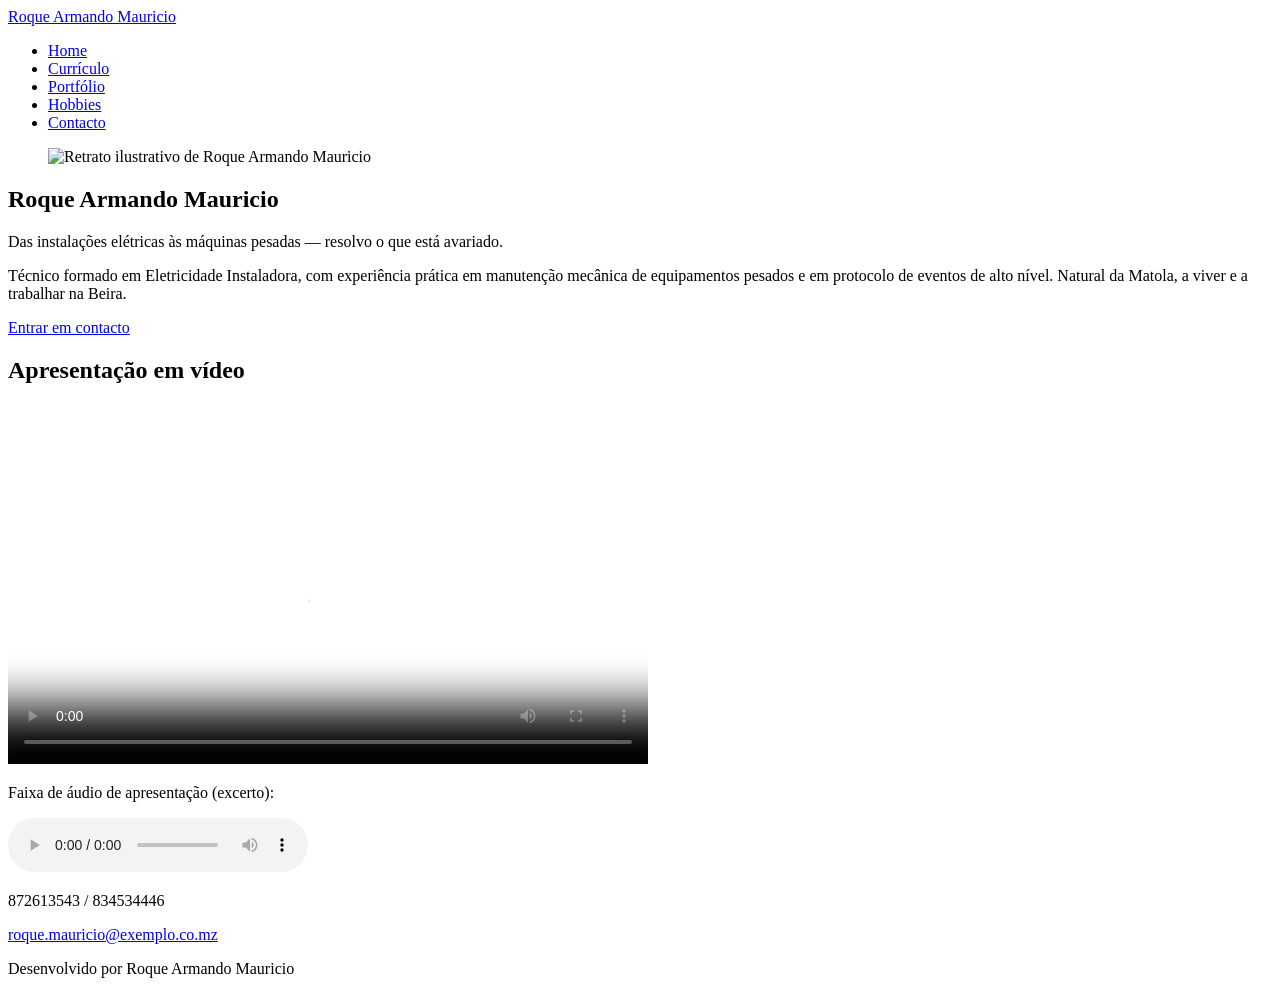
==== index.html @ 9eaa8315 "Add files via upload" ====
<!DOCTYPE html>
<html lang="pt">
<head>
  <meta charset="UTF-8">
  <meta name="viewport" content="width=device-width, initial-scale=1.0">
  <title>Roque Armando Mauricio — Currículo</title>
  <meta name="description" content="Página pessoal de Roque Armando Mauricio: eletricidade instaladora, mecânica e protocolo de eventos.">
  <link rel="stylesheet" href="css/estilo.css">
  <link rel="stylesheet" href="css/responsivo.css">
</head>
<body>

<header class="cabecalho">
  <div class="envelope">
    <a href="index.html" class="logotipo">Roque Armando Mauricio</a>
    <nav class="navegacao" aria-label="Navegação principal">
      <ul>
        <li><a href="index.html" class="ativo" aria-current="page">Home</a></li>
        <li><a href="about.html">Currículo</a></li>
        <li><a href="portfolio.html">Portfólio</a></li>
        <li><a href="hobbies.html">Hobbies</a></li>
        <li><a href="contact.html">Contacto</a></li>
      </ul>
    </nav>
  </div>
</header>

<main>
  <div class="envelope">

    <section class="heroi">
      <figure>
        <img class="retrato" src="assets/img/avatar.png" alt="Retrato ilustrativo de Roque Armando Mauricio">
      </figure>
      <div class="texto">
        <h1>Roque Armando Mauricio</h1>
        <p class="tagline">Das instalações elétricas às máquinas pesadas — resolvo o que está avariado.</p>
        <p>Técnico formado em Eletricidade Instaladora, com experiência prática em manutenção mecânica de equipamentos pesados e em protocolo de eventos de alto nível. Natural da Matola, a viver e a trabalhar na Beira.</p>
        <a href="contact.html" class="cta">Entrar em contacto</a>
      </div>
    </section>

    <section class="bloco midia-apresentacao" aria-labelledby="titulo-video">
      <h2 id="titulo-video">Apresentação em vídeo</h2>
      <video controls width="640" height="360" poster="assets/img/video-poster.png">
        <source src="assets/video/apresentacao.mp4" type="video/mp4">
        O seu navegador não suporta o elemento de vídeo nativo.
      </video>

      <div class="audio-caixa">
        <p>Faixa de áudio de apresentação (excerto):</p>
        <audio controls>
          <source src="assets/audio/faixa-hobby.mp3" type="audio/mpeg">
          O seu navegador não suporta o elemento de áudio nativo.
        </audio>
      </div>
    </section>

  </div>
</main>

<footer class="rodape">
  <div class="envelope">
    <div class="contactos">
      <p>872613543 / 834534446</p>
      <p><a href="mailto:roque.mauricio@exemplo.co.mz">roque.mauricio@exemplo.co.mz</a></p>
    </div>
    <p class="assinatura">Desenvolvido por Roque Armando Mauricio</p>
  </div>
</footer>

</body>
</html>
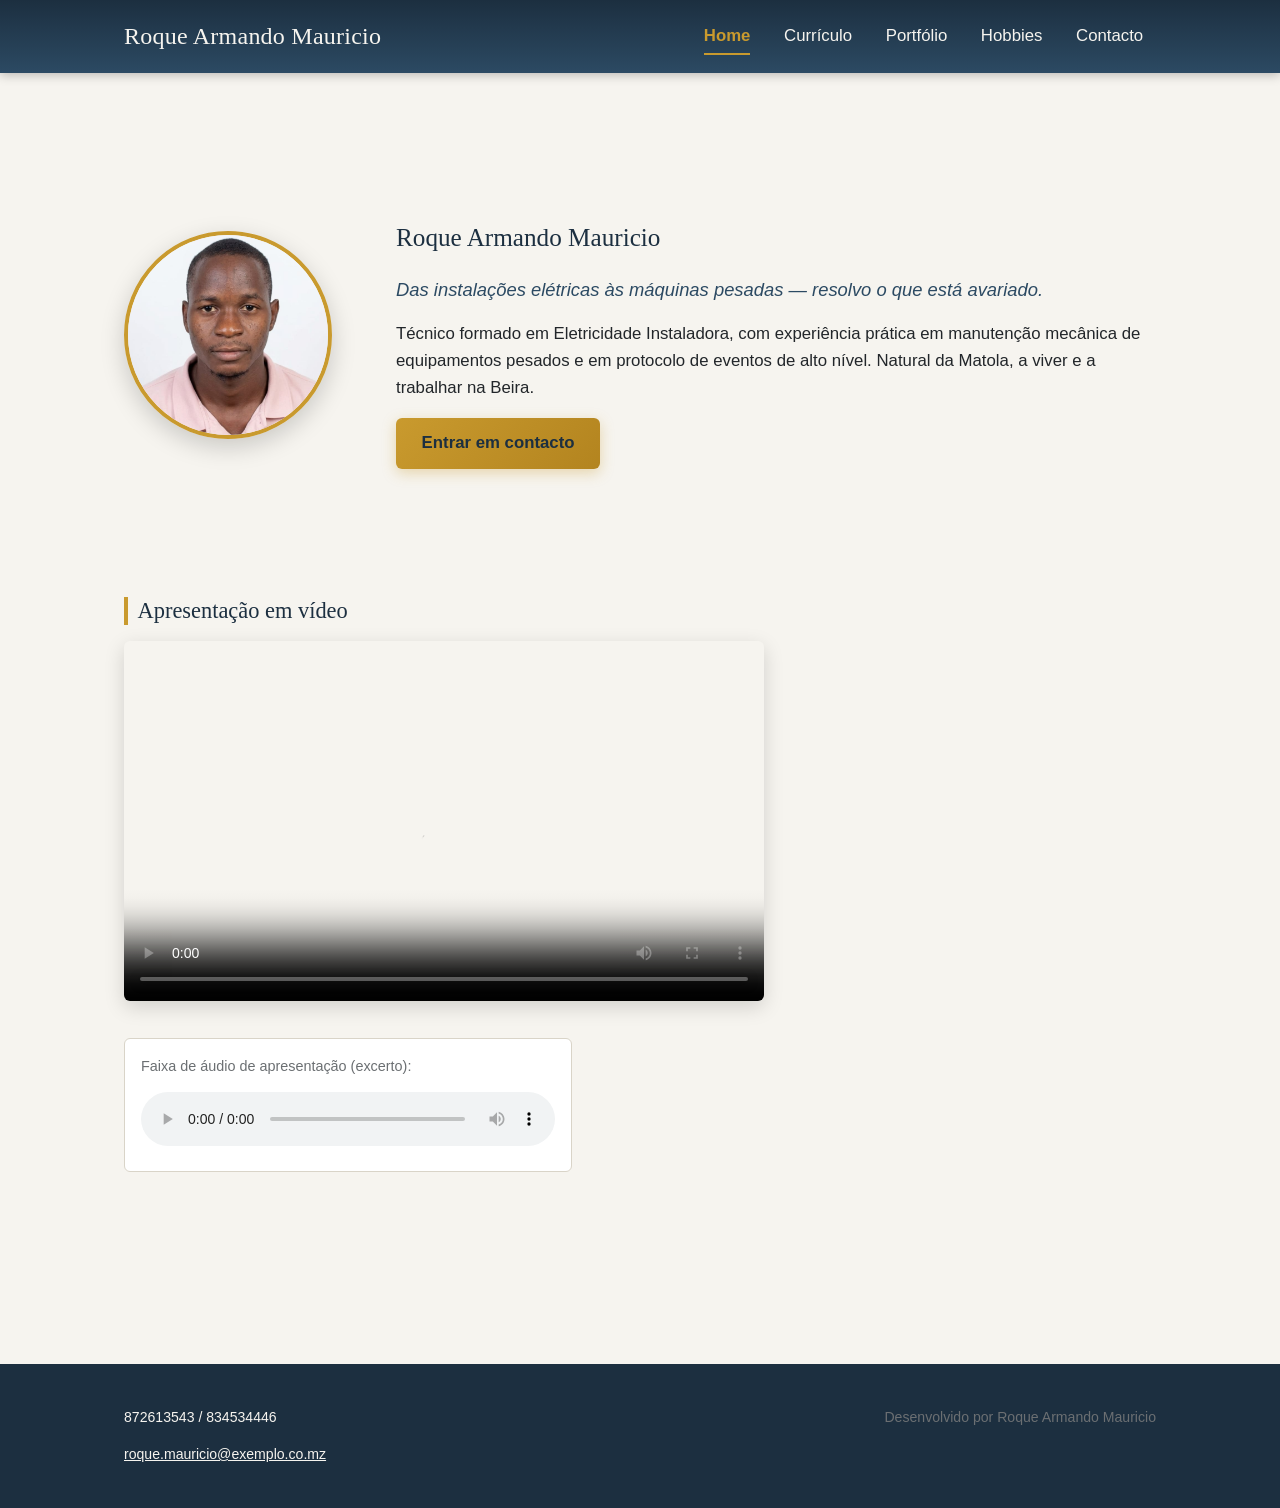
==== commit c38fc2da: "Update index.html" ====
--- a/index.html
+++ b/index.html
@@ -30,7 +30,7 @@
 
     <section class="heroi">
       <figure>
-        <img class="retrato" src="assets/img/avatar.png" alt="Retrato ilustrativo de Roque Armando Mauricio">
+        <img class="retrato" src="assets/img/avatar.jpeg" alt="Retrato ilustrativo de Roque Armando Mauricio">
       </figure>
       <div class="texto">
         <h1>Roque Armando Mauricio</h1>
--- a/css/estilo.css
+++ b/css/estilo.css
@@ -0,0 +1,633 @@
+/* =========================================================
+   ESTILO.CSS — estilos partilhados por todas as páginas
+   Site de currículo — Roque Armando Mauricio
+   ========================================================= */
+
+/* ---- Variáveis CSS (custom properties) -----------------
+   Centralizam a paleta e os espaçamentos. Mudar um valor
+   aqui reflete-se em todo o site sem tocar no resto do CSS. */
+:root {
+  --cor-papel: #f6f4ef;      /* fundo principal, tom claro e neutro */
+  --cor-painel: #ffffff;     /* fundo de cartões sobre o papel */
+  --cor-tinta: #22262a;      /* texto principal, quase preto */
+  --cor-aco: #2c4a63;        /* azul-aço, cor de identidade (eletricidade/mecânica) */
+  --cor-aco-escuro: #1c2f40;
+  --cor-amarelo: #c99a2e;    /* amarelo "sinalização elétrica", cor de destaque */
+  --cor-cinza: #6b6f72;      /* texto secundário */
+  --cor-linha: #d9d4c8;      /* linhas divisórias, bordas subtis */
+
+  --espaco-xs: 0.5rem;
+  --espaco-sm: 1rem;
+  --espaco-md: 1.75rem;
+  --espaco-lg: 3rem;
+
+  --largura-conteudo: 68rem;
+  --raio: 6px;
+}
+
+/* ---- Reset mínimo e box model ---------------------------
+   box-sizing: border-box aplicado a tudo, para que padding e
+   border nunca aumentem a largura declarada dos elementos. */
+* {
+  box-sizing: border-box;
+}
+
+html {
+  scroll-behavior: smooth;
+}
+
+body {
+  margin: 0;
+  background: var(--cor-papel);
+  color: var(--cor-tinta);
+  font-family: Georgia, 'Times New Roman', serif;
+  line-height: 1.6;
+  /* rem para tamanho base independente do zoom do utilizador */
+  font-size: 1rem;
+}
+
+h1, h2, h3, h4 {
+  font-family: Georgia, 'Times New Roman', serif;
+  font-weight: normal;
+  color: var(--cor-aco-escuro);
+  line-height: 1.25;
+}
+
+p, li, label, input, textarea, select, td, th {
+  font-family: Helvetica, Arial, sans-serif;
+}
+
+a {
+  color: var(--cor-aco);
+}
+
+img {
+  max-width: 100%;
+  display: block;
+}
+
+/* ---- Layout geral ---------------------------------------
+   %  para a largura do contentor (fluida em qualquer ecrã),
+   com um max-width em rem para não esticar demais em monitores
+   largos. */
+.envelope {
+  width: 100%;
+  max-width: var(--largura-conteudo);
+  margin: 0 auto;
+  padding: 0 var(--espaco-md);
+}
+
+/* =========================================================
+   CABEÇALHO (header) — partilhado, com navegação Flexbox
+   ========================================================= */
+.cabecalho {
+  background: linear-gradient(180deg, var(--cor-aco-escuro) 0%, var(--cor-aco) 100%);
+  color: var(--cor-papel);
+  /* position: sticky mantém o cabeçalho visível ao rolar a
+     página, sem sair do fluxo do documento como "fixed" faria
+     e sem precisar de recalcular manualmente o espaço deixado.
+     Diferenças entre os valores de "position":
+       - static  : comportamento normal, segue o fluxo do documento,
+                   top/left/etc. não têm efeito.
+       - relative: continua no fluxo, mas pode deslocar-se com
+                   top/left/right/bottom a partir da sua posição original.
+       - absolute: sai do fluxo do documento; posiciona-se em relação
+                   ao ancestral posicionado mais próximo (ou ao body).
+       - fixed   : sai do fluxo; posiciona-se em relação à janela do
+                   browser e não se move com o scroll.
+       - sticky  : comporta-se como "relative" até o ecrã fazer scroll
+                   até ao limiar definido (aqui, top: 0), altura em
+                   que passa a comportar-se como "fixed". */
+  position: sticky;
+  top: 0;
+  z-index: 10;
+  box-shadow: 0 2px 10px rgba(0, 0, 0, 0.25);
+}
+
+.cabecalho .envelope {
+  display: flex;
+  flex-wrap: wrap;
+  align-items: center;
+  justify-content: space-between;
+  gap: var(--espaco-sm);
+  padding-top: var(--espaco-sm);
+  padding-bottom: var(--espaco-sm);
+}
+
+.cabecalho .logotipo {
+  font-size: 1.35rem;
+  color: var(--cor-papel);
+  text-decoration: none;
+  letter-spacing: 0.01em;
+}
+
+/* Seletor de filho direto (>): aplica-se apenas à lista que é
+   filha imediata de nav, não a listas aninhadas eventuais. */
+.navegacao > ul {
+  display: flex;
+  flex-wrap: wrap;
+  gap: 0.25rem;
+  list-style: none;
+  margin: 0;
+  padding: 0;
+}
+
+.navegacao a {
+  display: inline-block;
+  color: var(--cor-papel);
+  text-decoration: none;
+  padding: 0.45rem 0.8rem;
+  border-radius: var(--raio);
+  position: relative;
+  transition: background-color 0.2s ease, color 0.2s ease;
+}
+
+.navegacao a:hover,
+.navegacao a:focus {
+  background-color: rgba(246, 244, 239, 0.15);
+}
+
+/* Seletor de atributo + pseudo-elemento ::after: a página
+   atual ganha um traço amarelo por baixo, sem precisar de JS. */
+.navegacao a.ativo {
+  color: var(--cor-amarelo);
+  font-weight: bold;
+}
+
+.navegacao a.ativo::after {
+  content: "";
+  position: absolute;
+  left: 0.8rem;
+  right: 0.8rem;
+  bottom: 0.15rem;
+  height: 2px;
+  background: var(--cor-amarelo);
+}
+
+/* =========================================================
+   RODAPÉ (footer) — partilhado
+   ========================================================= */
+.rodape {
+  background: var(--cor-aco-escuro);
+  color: var(--cor-papel);
+  margin-top: var(--espaco-lg);
+}
+
+.rodape .envelope {
+  padding-top: var(--espaco-md);
+  padding-bottom: var(--espaco-md);
+  display: flex;
+  flex-wrap: wrap;
+  justify-content: space-between;
+  gap: var(--espaco-sm);
+  font-family: Helvetica, Arial, sans-serif;
+  font-size: 0.88rem;
+}
+
+.rodape a {
+  color: var(--cor-papel);
+}
+
+.rodape .assinatura {
+  color: var(--cor-cinza);
+}
+
+/* =========================================================
+   SECÇÕES GENÉRICAS
+   ========================================================= */
+main {
+  padding-top: var(--espaco-lg);
+  padding-bottom: var(--espaco-lg);
+}
+
+.bloco {
+  padding-bottom: var(--espaco-lg);
+}
+
+.bloco > h2 {
+  font-size: 1.4rem;
+  border-left: 4px solid var(--cor-amarelo);
+  padding-left: 0.6rem;
+  margin-bottom: var(--espaco-sm);
+}
+
+/* nth-child: alterna o fundo das linhas da tabela para
+   facilitar a leitura, sem marcar classes em cada <tr>. */
+table {
+  width: 100%;
+  border-collapse: collapse;
+  font-size: 0.95rem;
+}
+
+th, td {
+  text-align: left;
+  padding: 0.5rem 0.7rem;
+  border-bottom: 1px solid var(--cor-linha);
+}
+
+thead th {
+  background: var(--cor-aco);
+  color: var(--cor-papel);
+  font-weight: bold;
+}
+
+tbody tr:nth-child(even) {
+  background: rgba(44, 74, 99, 0.05);
+}
+
+/* =========================================================
+   PÁGINA HOME
+   ========================================================= */
+.heroi {
+  display: flex;
+  flex-wrap: wrap;
+  align-items: center;
+  gap: var(--espaco-lg);
+  padding: var(--espaco-lg) 0;
+}
+
+.heroi figure {
+  margin: 0;
+  flex: 0 0 auto;
+}
+
+.heroi .retrato {
+  width: 11rem;
+  height: 11rem;
+  border-radius: 50%;
+  object-fit: cover;
+  border: 4px solid var(--cor-amarelo);
+  box-shadow: 0 8px 24px rgba(0, 0, 0, 0.18);
+}
+
+.heroi .texto {
+  flex: 1 1 20rem;
+}
+
+.tagline {
+  font-size: 1.15rem;
+  color: var(--cor-aco);
+  font-style: italic;
+  margin: 0.2rem 0 var(--espaco-sm);
+}
+
+/* Botão de destaque (call to action), com gradiente e uma
+   animação discreta de pulsação para chamar a atenção sem
+   ser exagerado. */
+.cta {
+  display: inline-block;
+  background: linear-gradient(135deg, var(--cor-amarelo) 0%, #b3841f 100%);
+  color: var(--cor-aco-escuro);
+  text-decoration: none;
+  font-family: Helvetica, Arial, sans-serif;
+  font-weight: bold;
+  padding: 0.75rem 1.6rem;
+  border-radius: var(--raio);
+  box-shadow: 0 4px 14px rgba(201, 154, 46, 0.35);
+  transition: transform 0.2s ease, box-shadow 0.2s ease;
+  animation: pulsar 3s ease-in-out infinite;
+}
+
+.cta:hover,
+.cta:focus {
+  transform: translateY(-2px);
+  box-shadow: 0 6px 18px rgba(201, 154, 46, 0.5);
+}
+
+@keyframes pulsar {
+  0%, 100% { box-shadow: 0 4px 14px rgba(201, 154, 46, 0.35); }
+  50%      { box-shadow: 0 4px 22px rgba(201, 154, 46, 0.6); }
+}
+
+.midia-apresentacao {
+  margin-top: var(--espaco-lg);
+}
+
+.midia-apresentacao video,
+.midia-apresentacao iframe {
+  width: 100%;
+  max-width: 40rem;
+  border-radius: var(--raio);
+  box-shadow: 0 6px 20px rgba(0, 0, 0, 0.15);
+}
+
+.audio-caixa {
+  margin-top: var(--espaco-md);
+  background: var(--cor-painel);
+  border: 1px solid var(--cor-linha);
+  border-radius: var(--raio);
+  padding: var(--espaco-sm);
+  max-width: 28rem;
+}
+
+.audio-caixa p {
+  margin-top: 0;
+  font-size: 0.9rem;
+  color: var(--cor-cinza);
+}
+
+.audio-caixa audio {
+  width: 100%;
+}
+
+/* =========================================================
+   PÁGINA SOBRE / CURRÍCULO
+   ========================================================= */
+figure.certificado {
+  max-width: 24rem;
+  background: var(--cor-painel);
+  border: 1px solid var(--cor-linha);
+  border-radius: var(--raio);
+  padding: var(--espaco-xs);
+  margin: var(--espaco-sm) 0;
+}
+
+figure.certificado figcaption {
+  font-family: Helvetica, Arial, sans-serif;
+  font-size: 0.85rem;
+  color: var(--cor-cinza);
+  padding: 0.4rem 0.2rem 0;
+  text-align: center;
+}
+
+.lista-formacao {
+  list-style: none;
+  margin: 0;
+  padding: 0;
+}
+
+.lista-formacao li {
+  padding: 0.4rem 0;
+  border-bottom: 1px solid var(--cor-linha);
+}
+
+.lista-formacao li:last-child {
+  border-bottom: none;
+}
+
+.ano-destaque {
+  color: var(--cor-amarelo);
+  font-weight: bold;
+  margin-right: 0.4rem;
+}
+
+.cargo {
+  margin-bottom: var(--espaco-sm);
+}
+
+.cargo .empresa {
+  font-style: italic;
+  color: var(--cor-cinza);
+  margin: 0 0 0.3rem;
+}
+
+/* =========================================================
+   PÁGINA PORTFÓLIO — CSS Grid
+   ========================================================= */
+.grelha-projetos {
+  display: grid;
+  /* auto-fit + minmax: quantas colunas couberem, cada uma com
+     no mínimo 16rem — cresce/encolhe sem precisar de media
+     query própria para o número de colunas. */
+  grid-template-columns: repeat(auto-fit, minmax(16rem, 1fr));
+  gap: var(--espaco-md);
+}
+
+.cartao-projeto {
+  background: var(--cor-painel);
+  border: 1px solid var(--cor-linha);
+  border-radius: var(--raio);
+  overflow: hidden;
+  box-shadow: 0 3px 10px rgba(0, 0, 0, 0.08);
+  transition: transform 0.25s ease, box-shadow 0.25s ease;
+}
+
+.cartao-projeto:hover {
+  transform: translateY(-4px);
+  box-shadow: 0 10px 24px rgba(0, 0, 0, 0.15);
+}
+
+.cartao-projeto figure {
+  margin: 0;
+}
+
+.cartao-projeto img {
+  width: 100%;
+  aspect-ratio: 16 / 10;
+  object-fit: cover;
+}
+
+.cartao-projeto figcaption {
+  padding: var(--espaco-sm);
+}
+
+.cartao-projeto h3 {
+  margin: 0 0 0.4rem;
+  font-size: 1.1rem;
+}
+
+.cartao-projeto p {
+  margin: 0;
+  font-size: 0.9rem;
+  color: var(--cor-cinza);
+}
+
+/* =========================================================
+   PÁGINA HOBBIES — Flexbox
+   ========================================================= */
+.linha-hobbies {
+  display: flex;
+  flex-direction: row;
+  flex-wrap: wrap;
+  justify-content: center;
+  align-items: stretch;
+  gap: var(--espaco-md);
+}
+
+.cartao-hobby {
+  flex: 1 1 14rem;
+  max-width: 18rem;
+  background: var(--cor-painel);
+  border: 1px solid var(--cor-linha);
+  border-radius: var(--raio);
+  padding: var(--espaco-sm);
+  text-align: center;
+  box-shadow: 0 3px 10px rgba(0, 0, 0, 0.06);
+}
+
+.cartao-hobby img {
+  width: 6rem;
+  height: 6rem;
+  margin: 0 auto var(--espaco-xs);
+  border-radius: 50%;
+}
+
+.cartao-hobby h3 {
+  margin: 0 0 0.3rem;
+  font-size: 1.05rem;
+}
+
+.cartao-hobby p {
+  margin: 0;
+  font-size: 0.9rem;
+  color: var(--cor-cinza);
+}
+
+/* =========================================================
+   PÁGINA CONTACTO — formulário
+   ========================================================= */
+.formulario fieldset {
+  border: 1px solid var(--cor-linha);
+  border-radius: var(--raio);
+  padding: var(--espaco-sm) var(--espaco-md);
+  margin: 0 0 var(--espaco-md);
+}
+
+.formulario legend {
+  font-family: Georgia, 'Times New Roman', serif;
+  color: var(--cor-aco);
+  padding: 0 0.5rem;
+  font-size: 1.05rem;
+}
+
+.campo {
+  margin-bottom: var(--espaco-sm);
+}
+
+.campo label {
+  display: block;
+  margin-bottom: 0.3rem;
+  font-size: 0.9rem;
+  color: var(--cor-tinta);
+}
+
+/* Seletor de atributo: aplica-se apenas aos inputs de texto,
+   sem afetar radios/checkboxes que têm aparência própria. */
+input[type="text"],
+input[type="email"],
+input[type="tel"],
+input[type="date"],
+input[type="number"],
+input[type="file"],
+select,
+textarea {
+  width: 100%;
+  font-size: 1rem;
+  padding: 0.55rem 0.7rem;
+  border: 1px solid var(--cor-linha);
+  border-radius: var(--raio);
+  background: var(--cor-painel);
+  color: var(--cor-tinta);
+  font-family: Helvetica, Arial, sans-serif;
+  transition: border-color 0.2s ease, box-shadow 0.2s ease;
+}
+
+input:focus,
+select:focus,
+textarea:focus {
+  outline: none;
+  border-color: var(--cor-aco);
+  box-shadow: 0 0 0 3px rgba(44, 74, 99, 0.15);
+}
+
+/* Estado de validação nativo: quando o navegador considera o
+   campo inválido (ex: email mal formatado) após interação. */
+input:invalid:not(:placeholder-shown) {
+  border-color: #b3402e;
+}
+
+textarea {
+  min-height: 8rem;
+  resize: vertical;
+}
+
+/* --- Grupo de rádio/checkbox estilizado sem aparência padrão --- */
+.grupo-opcoes {
+  display: flex;
+  flex-wrap: wrap;
+  gap: var(--espaco-sm);
+}
+
+.opcao {
+  display: flex;
+  align-items: center;
+  gap: 0.4rem;
+  background: var(--cor-papel);
+  border: 1px solid var(--cor-linha);
+  border-radius: var(--raio);
+  padding: 0.5rem 0.8rem;
+  cursor: pointer;
+}
+
+.opcao input[type="radio"],
+.opcao input[type="checkbox"] {
+  appearance: none;
+  -webkit-appearance: none;
+  width: 1.1rem;
+  height: 1.1rem;
+  border: 2px solid var(--cor-aco);
+  background: var(--cor-painel);
+  display: inline-block;
+  position: relative;
+  cursor: pointer;
+  flex: 0 0 auto;
+}
+
+.opcao input[type="radio"] {
+  border-radius: 50%;
+}
+
+.opcao input[type="checkbox"] {
+  border-radius: 3px;
+}
+
+.opcao input[type="radio"]:checked::after {
+  content: "";
+  position: absolute;
+  top: 50%;
+  left: 50%;
+  width: 0.55rem;
+  height: 0.55rem;
+  border-radius: 50%;
+  background: var(--cor-amarelo);
+  transform: translate(-50%, -50%);
+}
+
+.opcao input[type="checkbox"]:checked::after {
+  content: "✓";
+  position: absolute;
+  top: -0.2rem;
+  left: 0.1rem;
+  font-size: 0.85rem;
+  color: var(--cor-amarelo);
+  font-weight: bold;
+}
+
+.opcao:has(input:checked) {
+  border-color: var(--cor-aco);
+  background: rgba(44, 74, 99, 0.06);
+}
+
+.botao-enviar {
+  background: var(--cor-aco);
+  color: var(--cor-papel);
+  border: none;
+  font-family: Helvetica, Arial, sans-serif;
+  font-weight: bold;
+  font-size: 1rem;
+  padding: 0.75rem 1.8rem;
+  border-radius: var(--raio);
+  cursor: pointer;
+  transition: background-color 0.2s ease;
+}
+
+.botao-enviar:hover,
+.botao-enviar:focus {
+  background-color: var(--cor-aco-escuro);
+}
+
+.nota-campo {
+  font-size: 0.78rem;
+  color: var(--cor-cinza);
+  margin-top: 0.25rem;
+}
--- a/css/responsivo.css
+++ b/css/responsivo.css
@@ -0,0 +1,59 @@
+/* =========================================================
+   RESPONSIVO.CSS — media queries
+   Abordagem mobile-first: as regras em estilo.css já são as
+   regras "base" pensadas para ecrãs pequenos (colunas únicas,
+   flex-wrap, grid auto-fit). Aqui ampliamos progressivamente
+   o espaçamento e o tamanho de texto à medida que o ecrã
+   cresce, em vez de partir do desktop e "encolher" depois.
+   ========================================================= */
+
+/* ---- A partir de telemóvel maior / tablet pequeno (>= 481px) ---- */
+@media (min-width: 30em) { /* 30em = 480px, escrito em em para
+                               acompanhar o zoom de texto do utilizador */
+  .cabecalho .logotipo {
+    font-size: 1.5rem;
+  }
+
+  .heroi .retrato {
+    width: 13rem;
+    height: 13rem;
+  }
+
+  .grelha-projetos {
+    gap: var(--espaco-lg);
+  }
+}
+
+/* ---- A partir de tablet (>= 769px) ---- */
+@media (min-width: 48em) { /* 48em = 768px */
+  :root {
+    --espaco-lg: 4rem;
+  }
+
+  body {
+    font-size: 1.05rem;
+  }
+
+  .heroi {
+    flex-wrap: nowrap;
+  }
+
+  .navegacao > ul {
+    gap: 0.5rem;
+  }
+
+  .formulario fieldset {
+    padding: var(--espaco-md) var(--espaco-lg);
+  }
+
+  /* Em ecrãs largos, os campos curtos (data, número, telefone)
+     partilham a linha em vez de empilhar sempre a 100vw de altura. */
+  .campo-duplo {
+    display: flex;
+    gap: var(--espaco-md);
+  }
+
+  .campo-duplo .campo {
+    flex: 1 1 0;
+  }
+}
